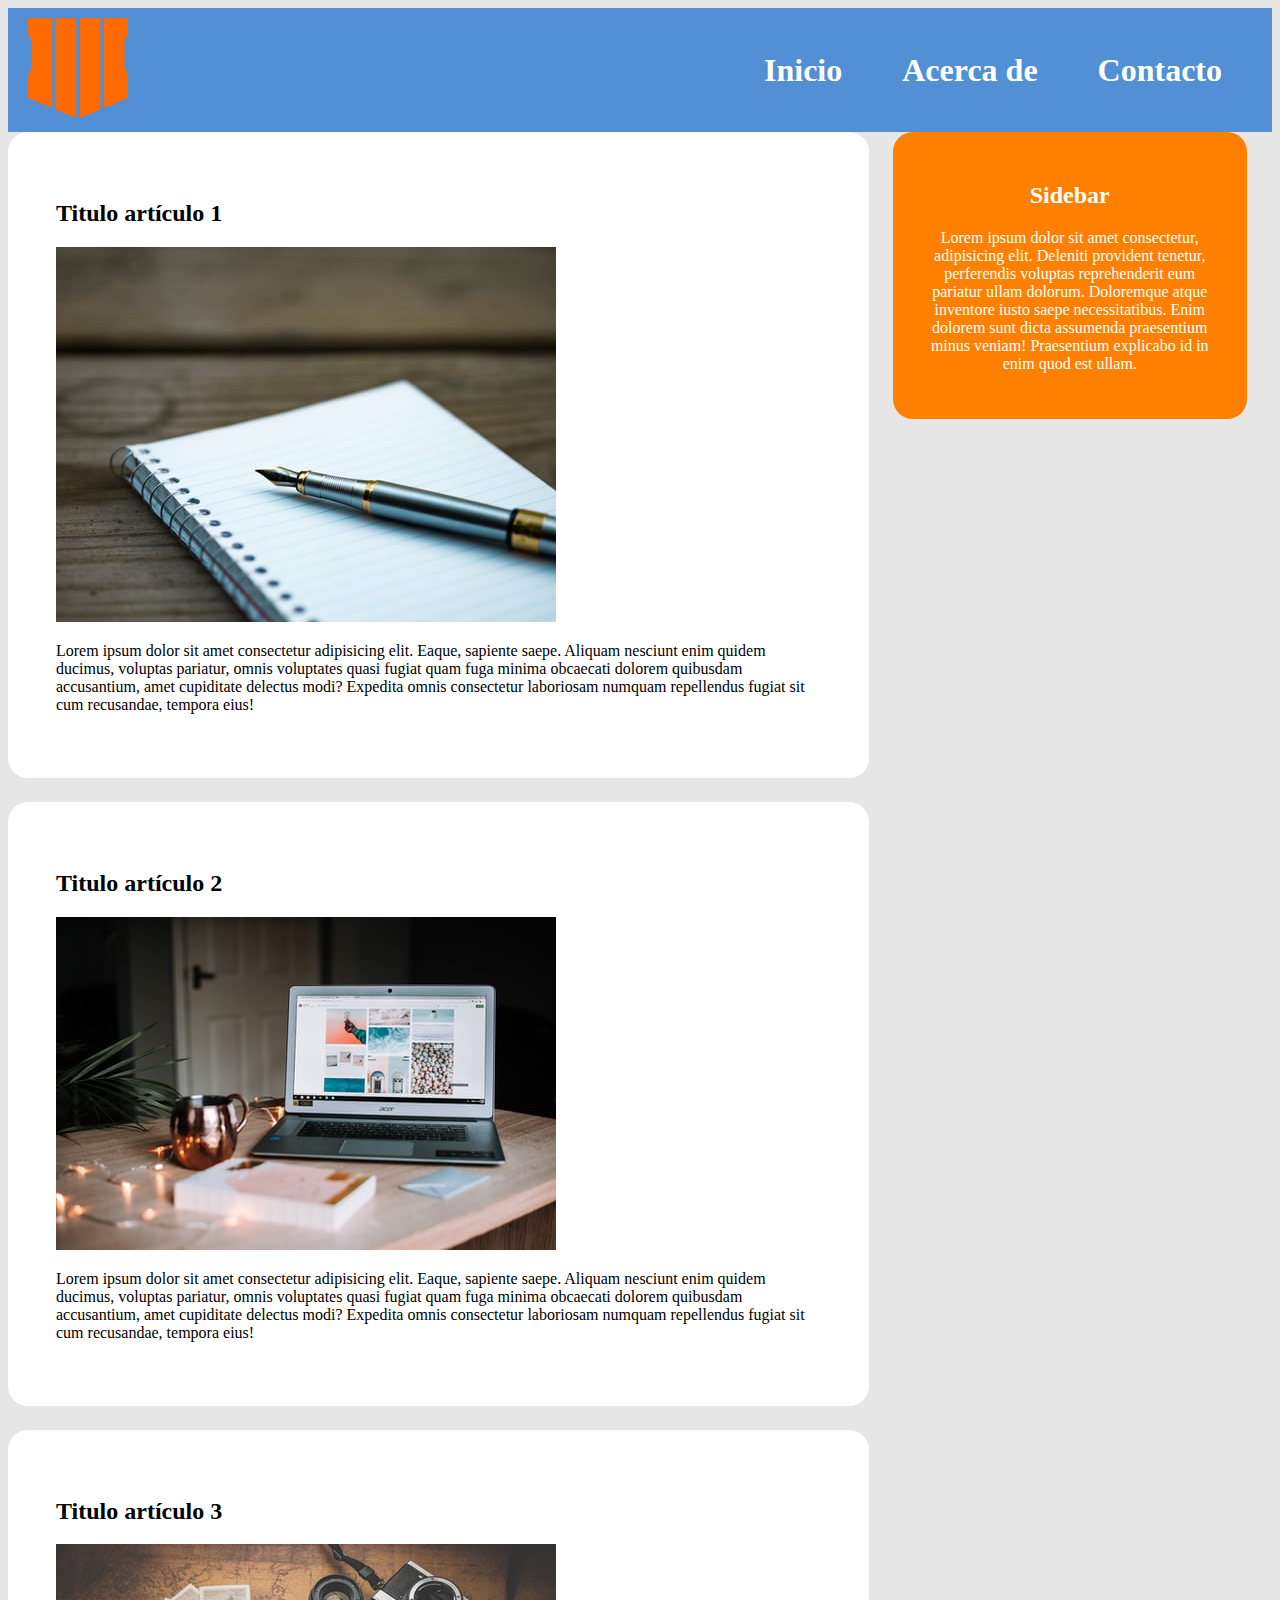
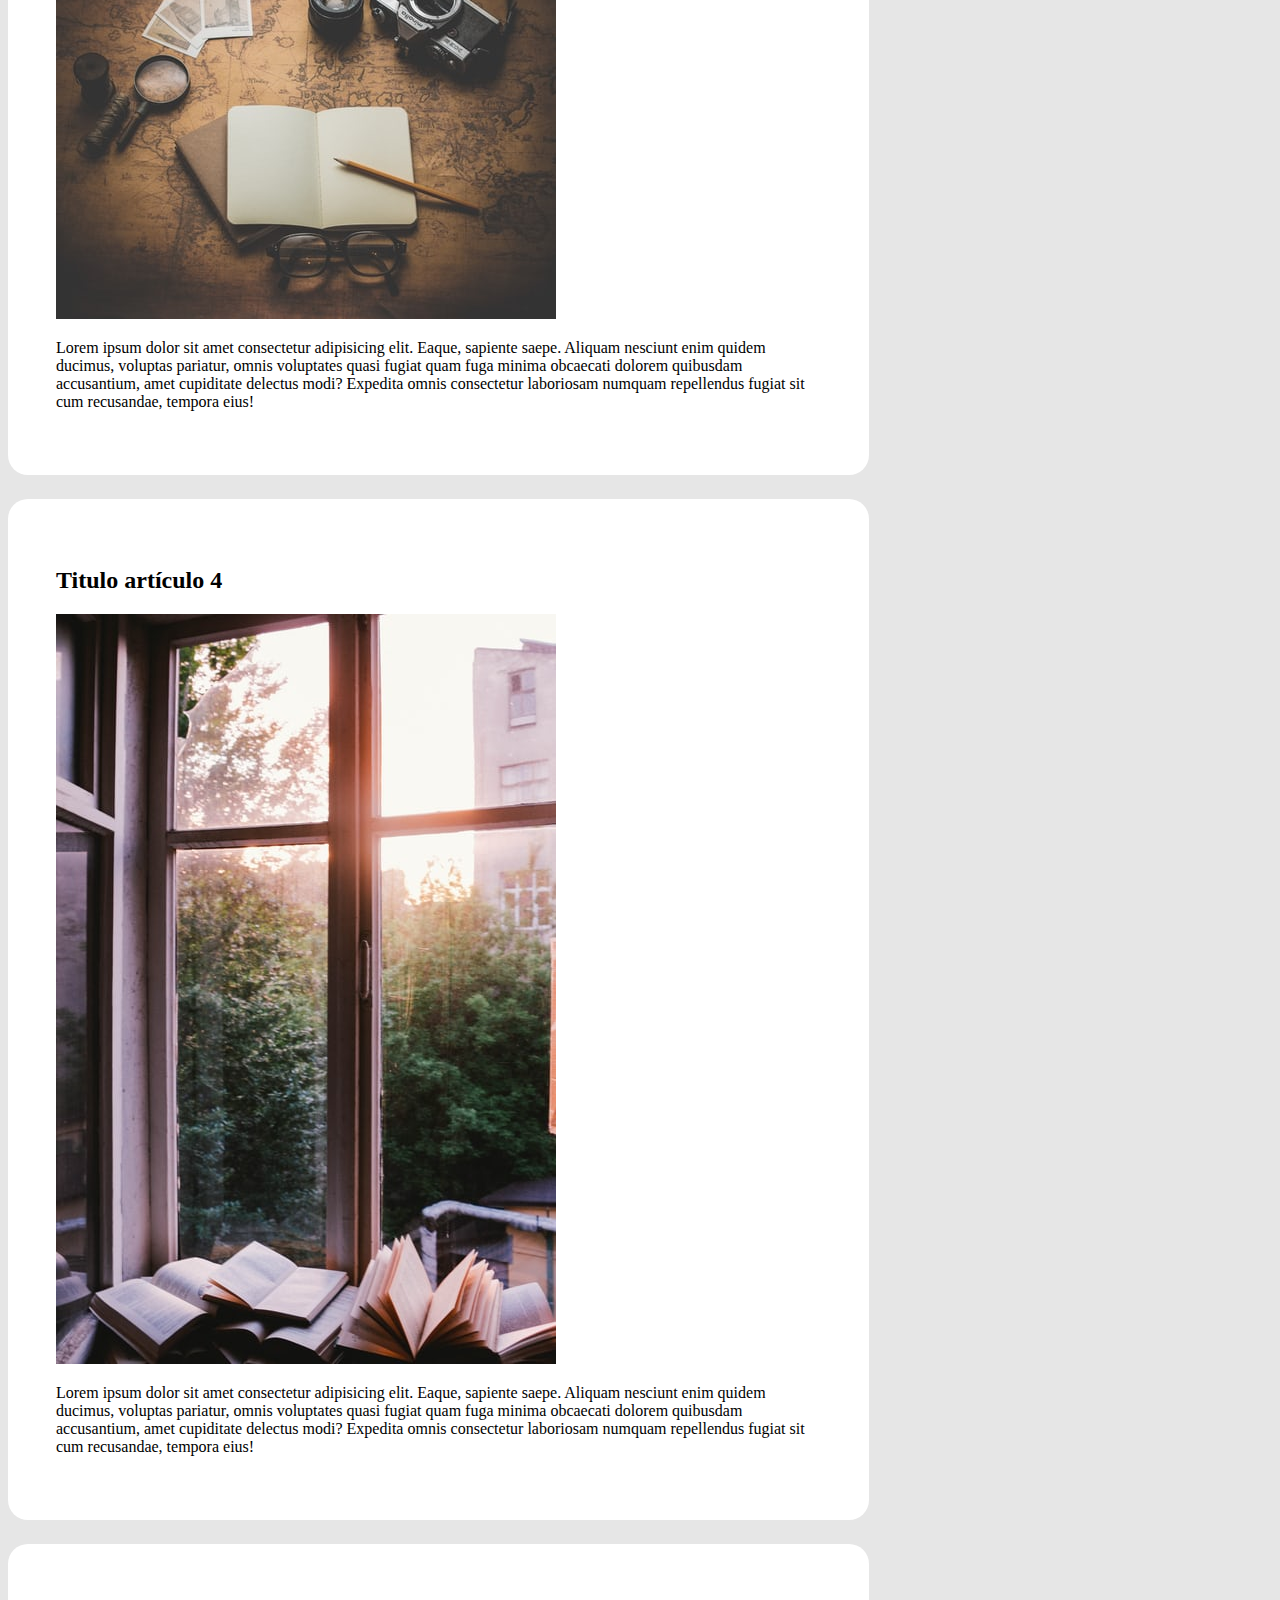
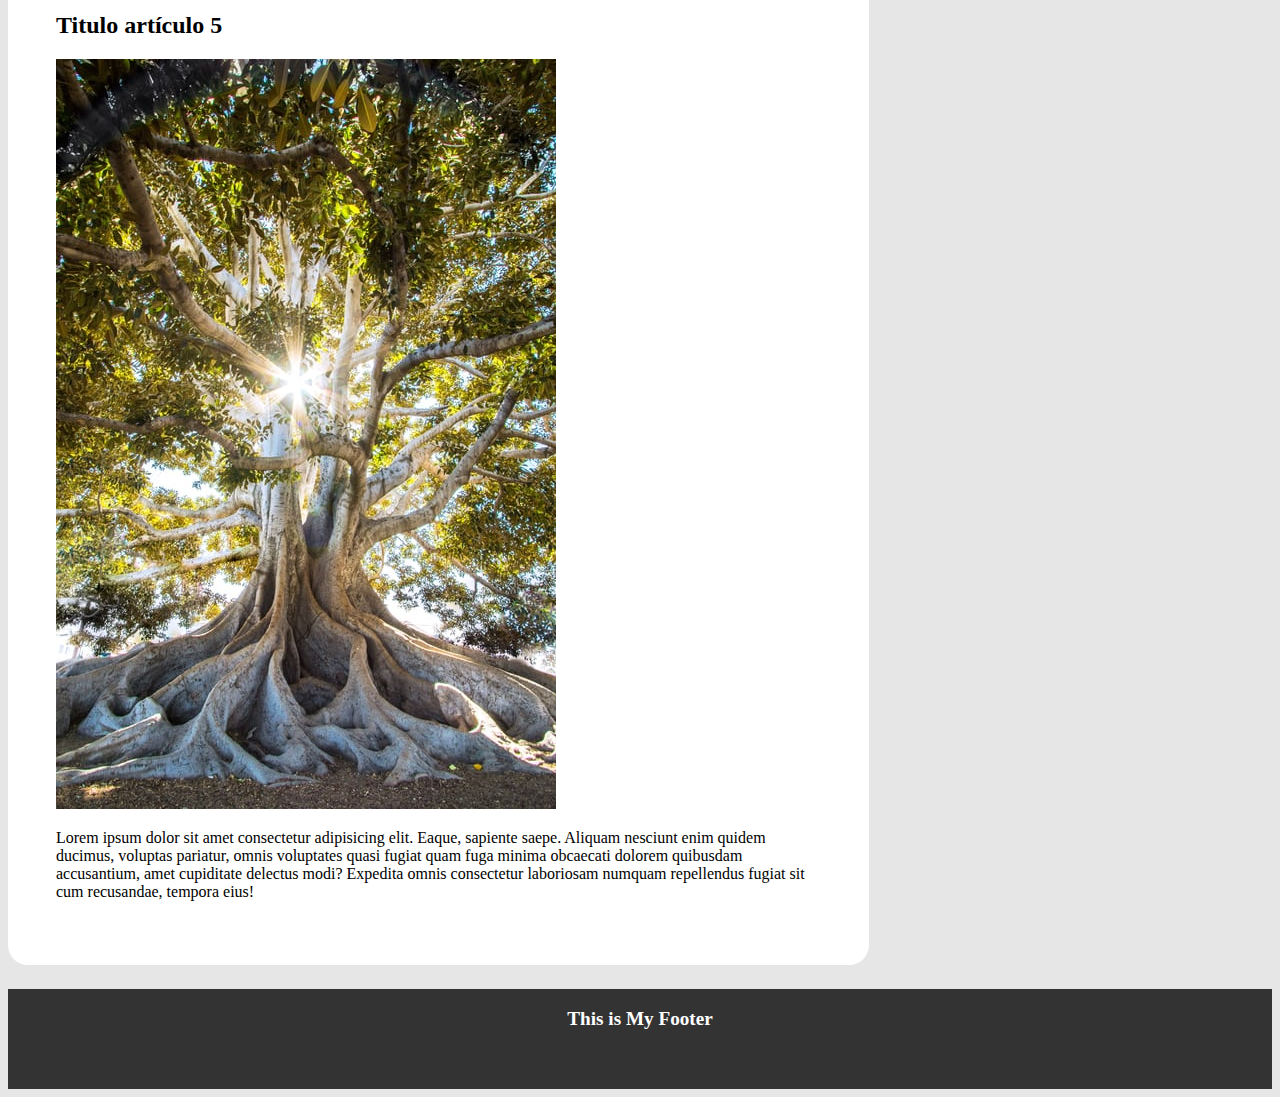
==== demo.html @ 4aae7960 "blog demo created" ====
<!DOCTYPE html>
<html lang="en">

	<head>
		<meta charset="UTF-8">
		<meta http-equiv="X-UA-Compatible" content="IE=edge">
		<meta name="viewport" content="width=device-width, initial-scale=1.0">
		<link rel="stylesheet" href="./intro_css/main2.css">
		<title>Demo Kodemia</title>
	</head>

	<body>
		<header>
			<div class="logo-container">
				<a href="#">
					<img src="./img/logo-call-of-duty.png" alt="logo-img">
				</a>
			</div>
			<nav>
				<ul>
					<li>
						<a href="#">Inicio</a>
					</li>
					<li>
						<a href="#">Acerca de</a>
					</li>
					<li>
						<a href="#">Contacto</a>
					</li>
				</ul>
			</nav>
		</header>
		<section class="page">
			<main class="main">
				<section class="articles">
					<article>
						<h2>Titulo artículo 1</h2>
						<img src="./img/article-1.jpeg" alt="article-img">
						<p>Lorem ipsum dolor sit amet consectetur adipisicing elit. Eaque, sapiente saepe. Aliquam nesciunt enim
							quidem ducimus, voluptas pariatur, omnis voluptates quasi fugiat quam fuga minima obcaecati dolorem
							quibusdam accusantium, amet cupiditate delectus modi? Expedita omnis consectetur laboriosam numquam
							repellendus fugiat sit cum recusandae, tempora eius!</p>
					</article>
					<article>
						<h2>Titulo artículo 2</h2>
						<img src="./img/article-2.jpeg" alt="article-img">
						<p>Lorem ipsum dolor sit amet consectetur adipisicing elit. Eaque, sapiente saepe. Aliquam nesciunt enim
							quidem ducimus, voluptas pariatur, omnis voluptates quasi fugiat quam fuga minima obcaecati dolorem
							quibusdam accusantium, amet cupiditate delectus modi? Expedita omnis consectetur laboriosam numquam
							repellendus fugiat sit cum recusandae, tempora eius!</p>
					</article>
					<article>
						<h2>Titulo artículo 3</h2>
						<img src="./img/article-3.jpeg" alt="article-img">
						<p>Lorem ipsum dolor sit amet consectetur adipisicing elit. Eaque, sapiente saepe. Aliquam nesciunt enim
							quidem ducimus, voluptas pariatur, omnis voluptates quasi fugiat quam fuga minima obcaecati dolorem
							quibusdam accusantium, amet cupiditate delectus modi? Expedita omnis consectetur laboriosam numquam
							repellendus fugiat sit cum recusandae, tempora eius!</p>
					</article>
					<article>
						<h2>Titulo artículo 4</h2>
						<img src="./img/article-4.jpeg" alt="article-img">
						<p>Lorem ipsum dolor sit amet consectetur adipisicing elit. Eaque, sapiente saepe. Aliquam nesciunt enim
							quidem ducimus, voluptas pariatur, omnis voluptates quasi fugiat quam fuga minima obcaecati dolorem
							quibusdam accusantium, amet cupiditate delectus modi? Expedita omnis consectetur laboriosam numquam
							repellendus fugiat sit cum recusandae, tempora eius!</p>
					</article>
					<article>
						<h2>Titulo artículo 5</h2>
						<img src="./img/article-5.jpeg" alt="article-img">
						<p>Lorem ipsum dolor sit amet consectetur adipisicing elit. Eaque, sapiente saepe. Aliquam nesciunt enim
							quidem ducimus, voluptas pariatur, omnis voluptates quasi fugiat quam fuga minima obcaecati dolorem
							quibusdam accusantium, amet cupiditate delectus modi? Expedita omnis consectetur laboriosam numquam
							repellendus fugiat sit cum recusandae, tempora eius!</p>
					</article>
				</section>
				<aside>
					<div class="sidebar">
						<h2>Sidebar</h2>
						<p>Lorem ipsum dolor sit amet consectetur, adipisicing elit. Deleniti provident tenetur, perferendis
							voluptas reprehenderit eum pariatur ullam dolorum. Doloremque atque inventore iusto saepe necessitatibus.
							Enim dolorem sunt dicta assumenda praesentium minus veniam! Praesentium explicabo id in enim quod est
							ullam.</p>
					</div>
				</aside>
			</main>
		</section>
		<footer>
			<div class="footer-content">
				<p>This is My Footer</p>
			</div>
		</footer>
	</body>

</html>
---- intro_css/main2.css ----
body {
	max-width: 1994px;
	margin: none;	
	background: #e6e6e6;
	align-content: center;
	box-sizing: border-box;
}


header {
	display: flex;
  flex-direction: row;
  justify-content: space-between;
  align-items: center;
	padding: 10px 20px;
	background: #528fd5;

}


nav ul {
	display: flex;
	justify-content: space-between;
}

nav li{
	list-style: none;
	padding: 0 30px;
}

nav li a {
	color: #fff;
	text-decoration: none;
	font-size: 2rem;
	font-weight: bold;
}

.logo-container img{
	width: 100px;
	height: 100px;
}

.articles {
	width: 70%;
	float: left;
}

.article img {
	width: auto;
	height: auto;
}

.articles article {
	background: #fff;
	padding: 3rem;
	margin: 0 1.5rem 1.5rem 0;
	border-radius: 20px;
}

aside {
	width: 28%;
	float: left;
	background: #ff8000;
	border-radius: 20px;
	text-align: center;
	align-items: center;
}

aside .sidebar {
	color: #ffffff;
	padding: 30px;
}

footer {
	background: #333333;
	clear: both;
	align-items: center;
	height: 100px;
}

footer .footer-content {
	display: flex;
	justify-content: center;
	color: #ffffff;
	font-size: larger;
	font-weight: bold;
}
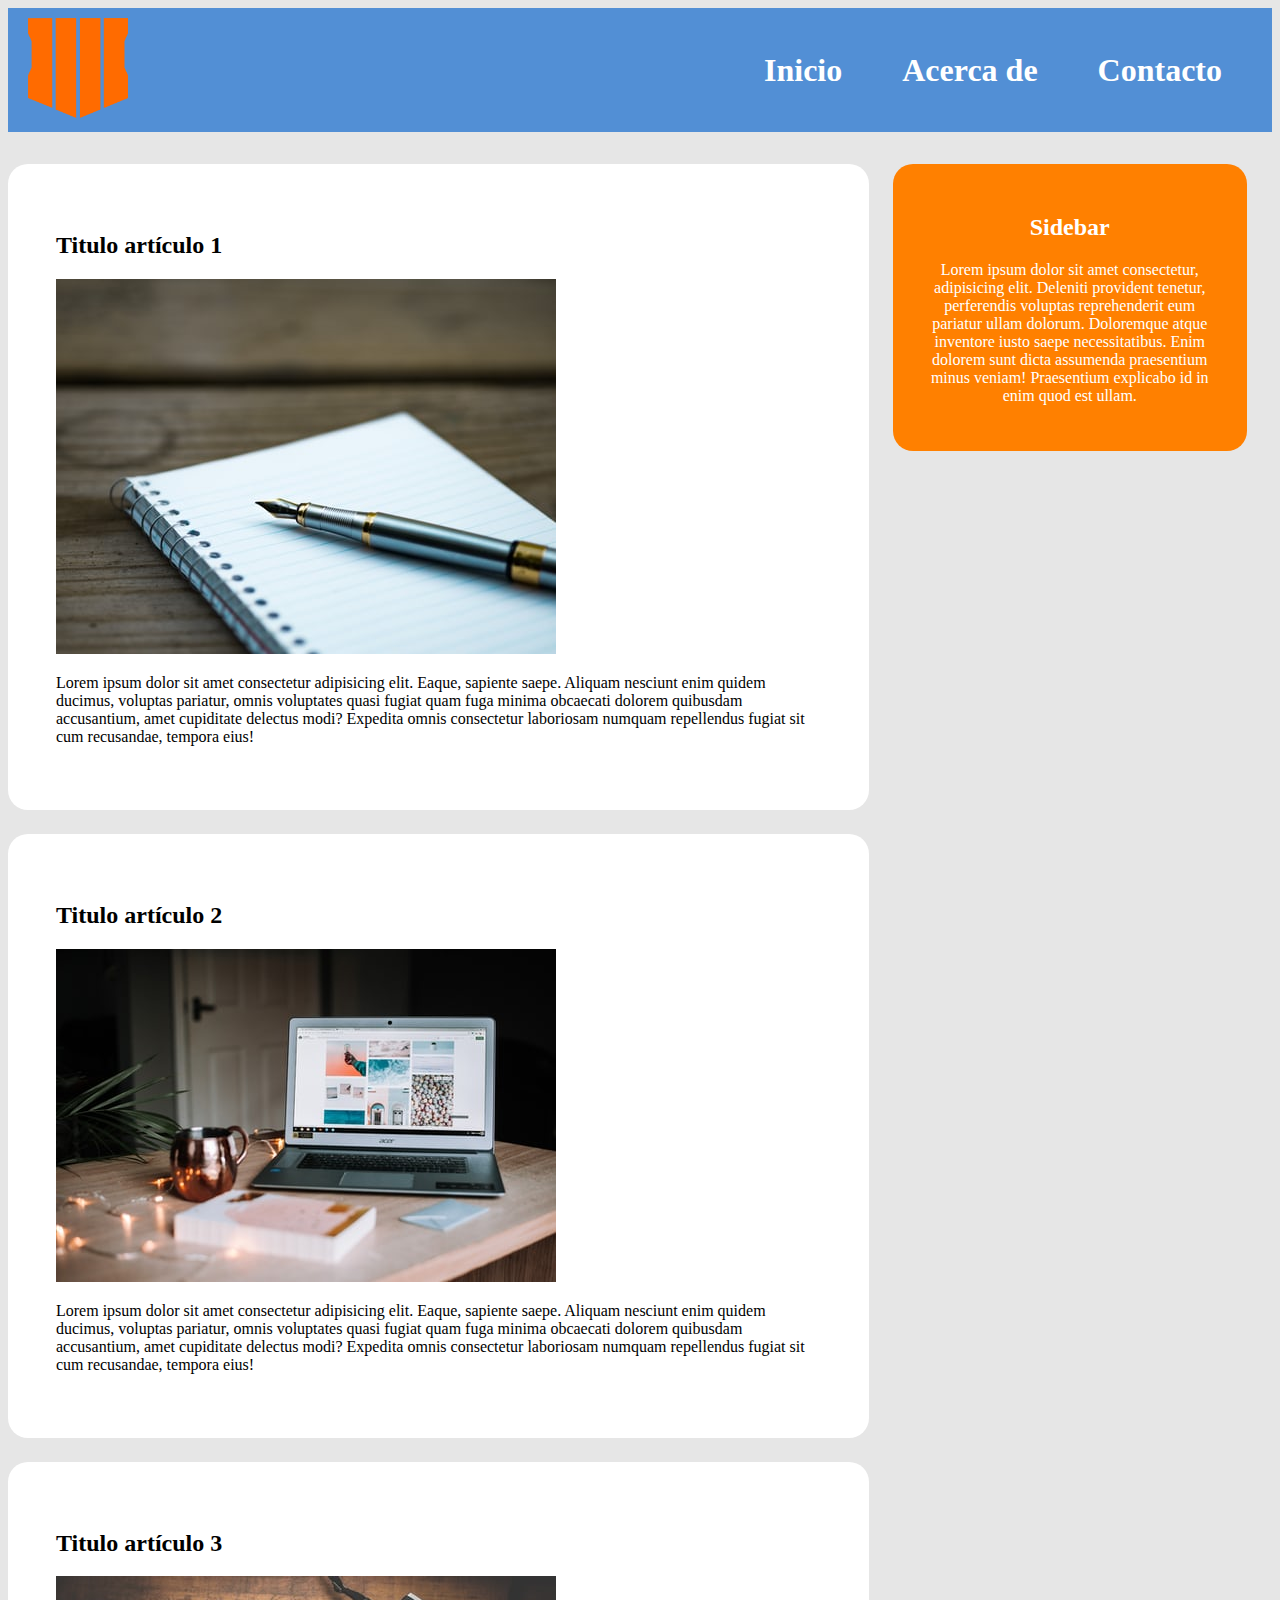
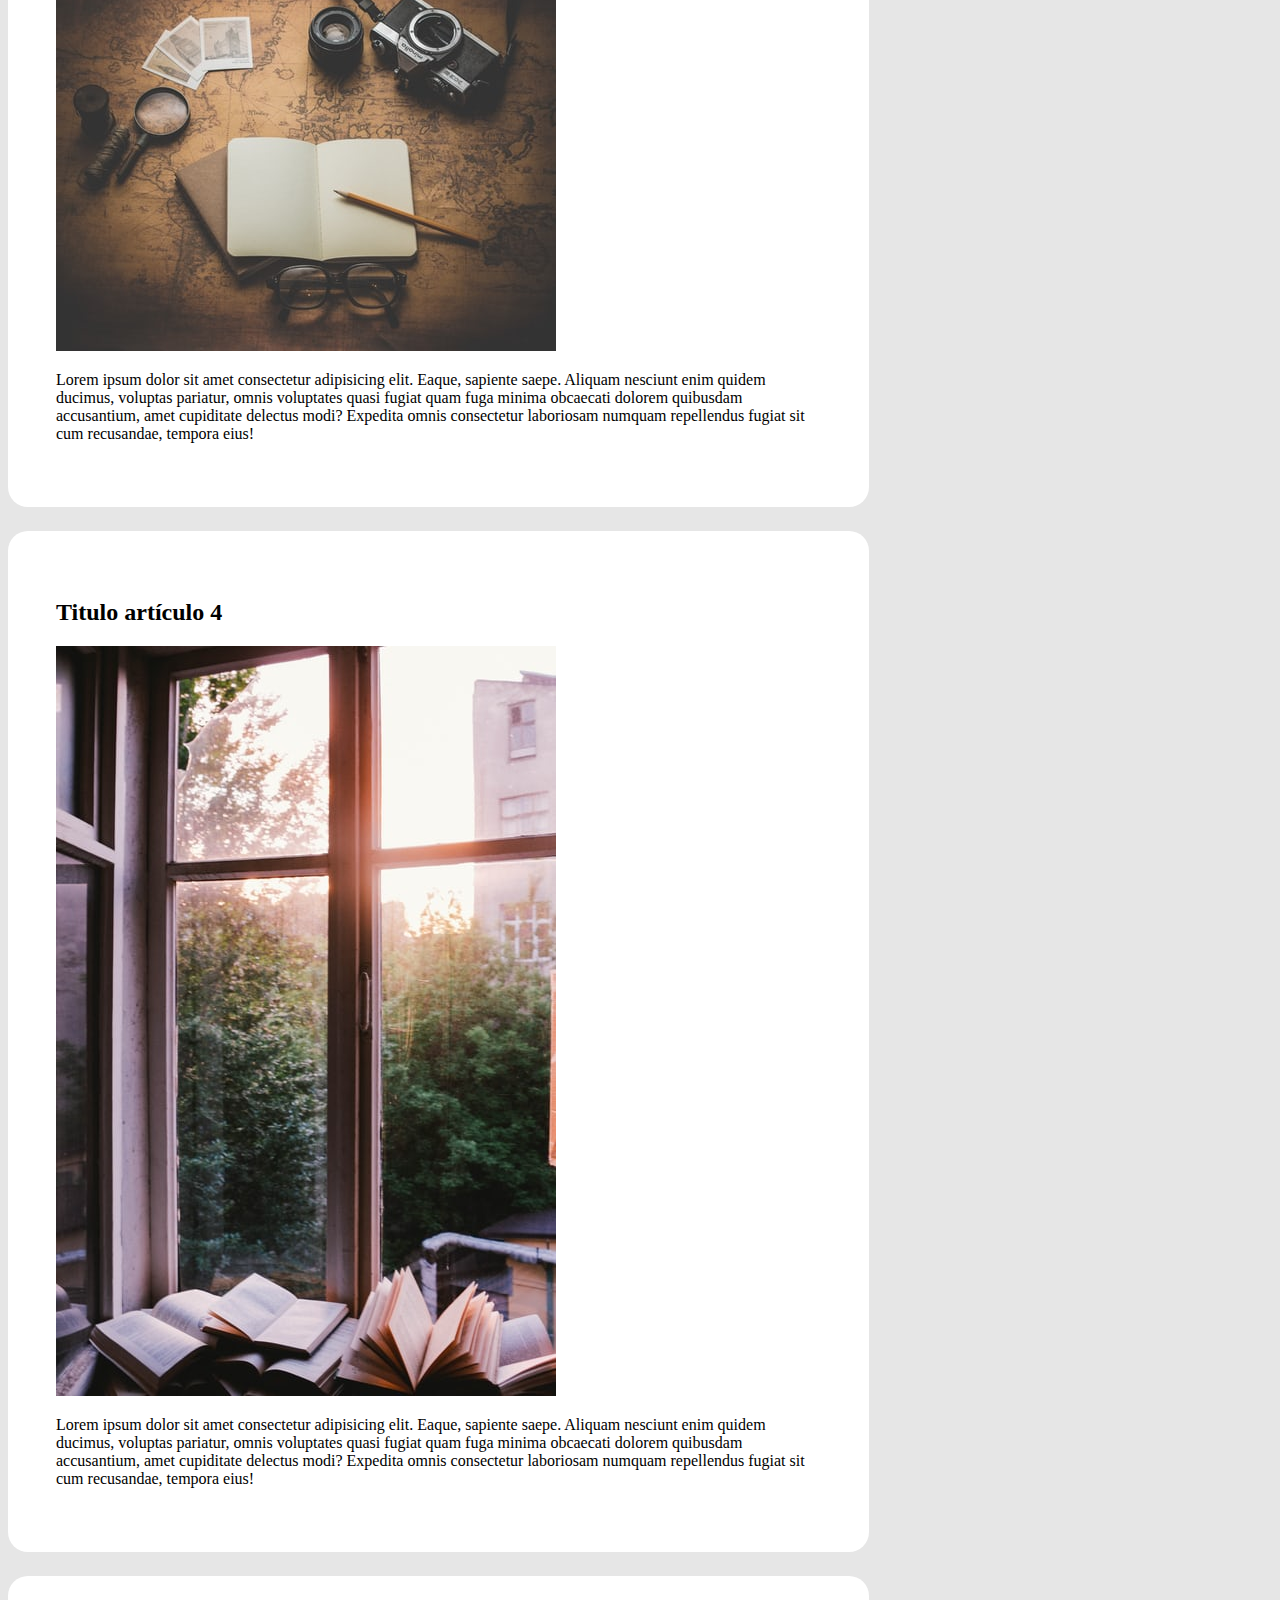
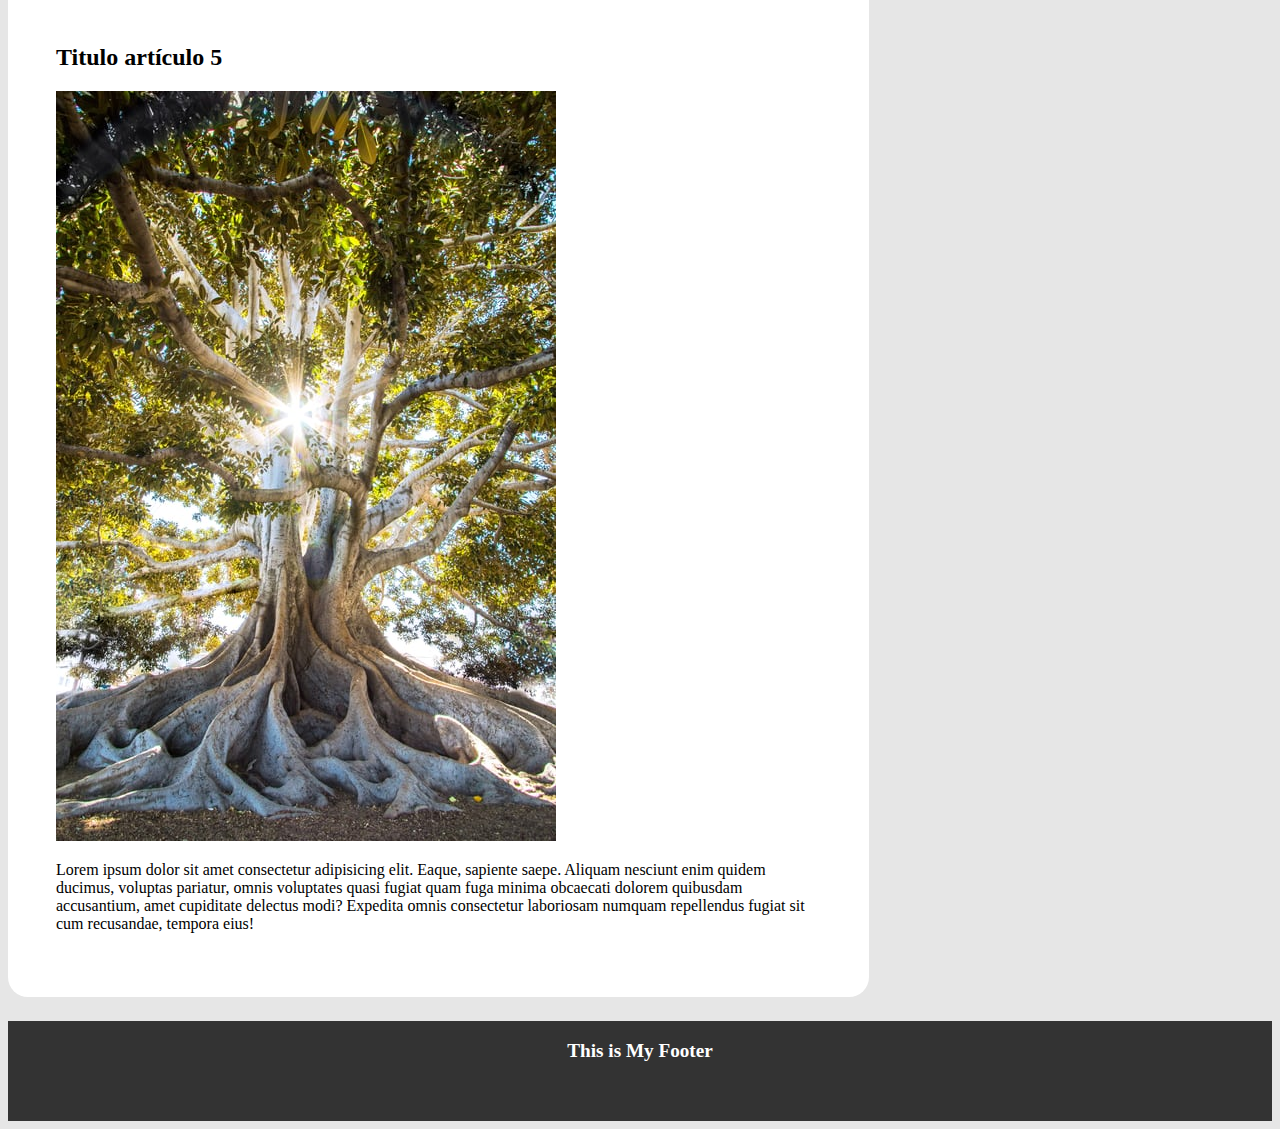
==== commit a314299a: "some commits added" ====
--- a/demo.html
+++ b/demo.html
@@ -5,6 +5,9 @@
 		<meta charset="UTF-8">
 		<meta http-equiv="X-UA-Compatible" content="IE=edge">
 		<meta name="viewport" content="width=device-width, initial-scale=1.0">
+		<link rel="preconnect" href="https://fonts.googleapis.com">
+		<link rel="preconnect" href="https://fonts.gstatic.com" crossorigin>
+		<link href="https://fonts.googleapis.com/css2?family=Open+Sans&display=swap" rel="stylesheet">
 		<link rel="stylesheet" href="./intro_css/main2.css">
 		<title>Demo Kodemia</title>
 	</head>
--- a/intro_css/main2.css
+++ b/intro_css/main2.css
@@ -13,8 +13,8 @@
   justify-content: space-between;
   align-items: center;
 	padding: 10px 20px;
+	margin-bottom: 2rem;
 	background: #528fd5;
-
 }
 
 
